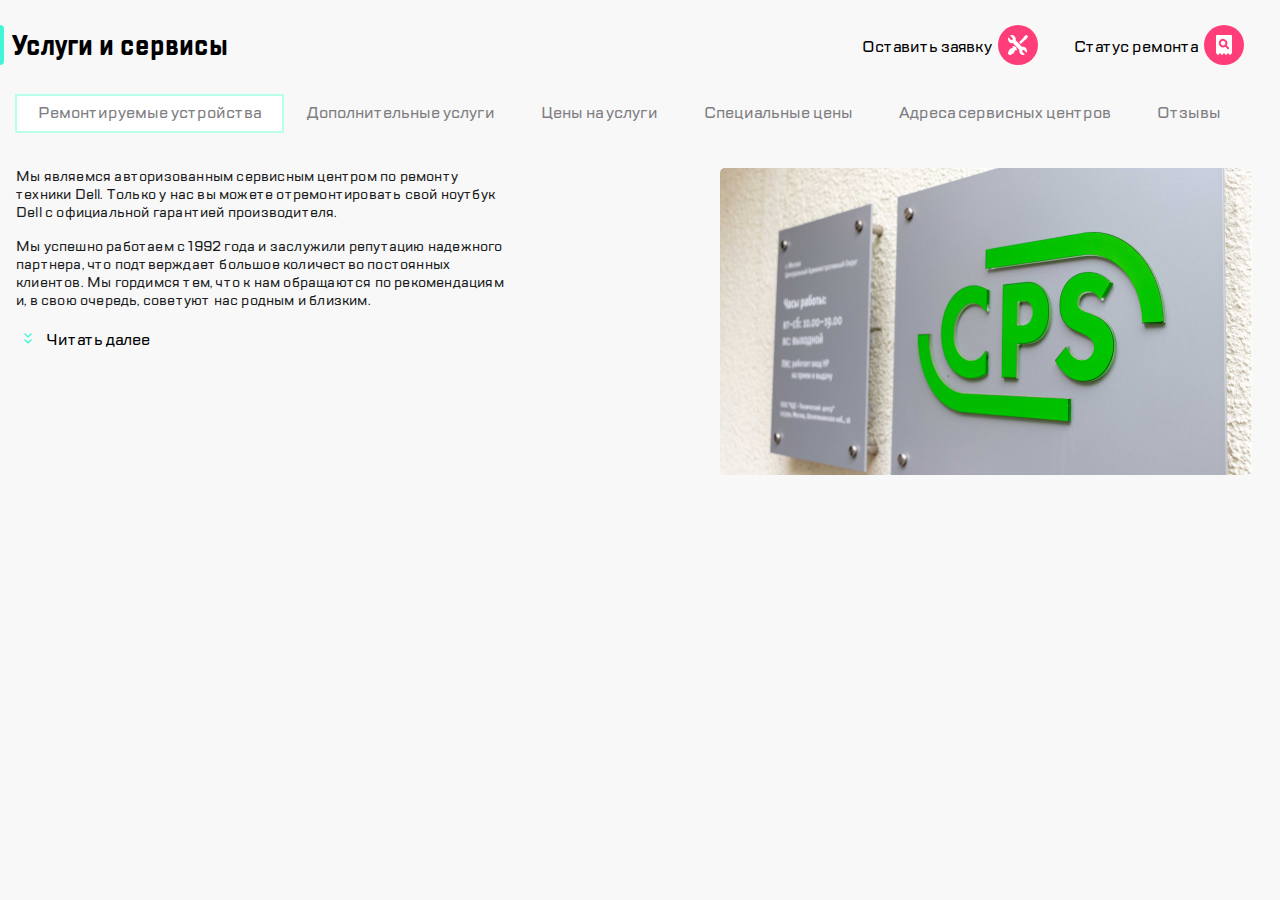
==== index.html @ d10743ae "/" ====
<!DOCTYPE html>
<html lang="en">
  <head>
    <meta charset="UTF-8" />
    <meta http-equiv="X-UA-Compatible" content="IE=edge" />
    <meta name="viewport" content="width=device-width, initial-scale=1.0" />
    <link rel="stylesheet" href="./style/normalize.css" />
    <link rel="stylesheet" href="./style/style.css" />

    <title>Document</title>
  </head>
  <body>
    <header class="header">
      <div class="header-top">
        <div class="menu-burger">
          <a class="menu-burger__link" href="#">
            <img
              class="menu-burger__img"
              src="./assets/images/burger.svg"
              alt="menu"
            />
          </a>
          <div class="header__logo">
            <a class="header__logo-link" href="#">
              <img
                class="header__logo-img"
                src="./assets/images/logo.svg"
                alt="logo"
              />
            </a>
          </div>
        </div>

        <div class="icon">
          <div class="icon-contact">
            <button type="button" class="icon-contact__btn">
              <img
                class="icon-contact__img-1"
                src="./assets/images/call.svg"
                alt="call"
              />
            </button>
            <button type="button" class="icon-contact__btn">
              <img
                class="icon-contact__img-2"
                src="./assets/images/chat.svg"
                alt="chat"
              />
            </button>
            <button type="button" class="icon-contact__btn">
              <img
                class="icon-contact__img-3"
                src="./assets/images/profile.svg"
                alt="profile"
              />
            </button>
          </div>
          <div class="icon-tool">
            <button type="button" class="icon-tool__btn1">
              <img src="./assets/images/repair.svg" alt="Оставить заявку" />
            </button>

            <button type="button" class="icon-tool__btn2">
              <img src="./assets/images/checkstatus.svg" alt="Статус ремонта" />
            </button>
          </div>
        </div>
      </div>
      <div class="header-nav">
        <div class="wrapper-for-full-screen">
          <div class="header-nav__wrapper">
            <div class="header-nav__title"><h1>Услуги и сервисы</h1></div>
          </div>
          <div class="icon-tool-for-full-srceen">
            <div class="icon-tool">
              <div class="icon-tool_wrapper">
                <p class="icon-tool__text">Оставить заявку</p>
                <button type="button" class="icon-tool__btn1">
                  <img src="./assets/images/repair.svg" alt="Оставить заявку" />
                </button>
              </div>
              <div class="icon-tool_wrapper">
                <p class="icon-tool__text">Статус ремонта</p>
                <button type="button" class="icon-tool__btn2">
                  <img
                    src="./assets/images/checkstatus.svg"
                    alt="Статус ремонта"
                  />
                </button>
              </div>
            </div>
          </div>
        </div>
        <nav class="nav">
          <ul class="nav__items">
            <li class="nav__item">
              <a class="nav__link nav__link_active">Ремонтируемые устройcтва</a>
            </li>
            <li class="nav__item">
              <a class="nav__link">Дополнительные услуги</a>
            </li>
            <li class="nav__item">
              <a class="nav__link">Цены на услуги</a>
            </li>
            <li class="nav__item">
              <a class="nav__link"> Специальные цены </a>
            </li>
            <li class="nav__item">
              <a class="nav__link">Адреса сервисных центров</a>
            </li>
            <li class="nav__item">
              <a class="nav__link">Отзывы</a>
            </li>
          </ul>
        </nav>
      </div>
    </header>
    <main class="main">
      <section class="info">
        <div class="info__wrapper">
          <div class="info__text">
            <div class="info__text-part1">
              Мы являемся авторизованным сервисным центром по ремонту техники
              Dell. Только у нас вы можете отремонтировать свой ноутбук Dell с
              официальной гарантией производителя.
            </div>
            <div class="info__text-part2">
              Мы успешно работаем с 1992 года и заслужили репутацию надежного
              партнера, что подтверждает большое количество постоянных клиентов.
              Мы гордимся тем, что к нам обращаются по рекомендациям и, в свою
              очередь, советуют нас родным и близким.
            </div>
          </div>
          <div class="info__btn">
            <span class="info__btn-icon">
              <svg
                width="24"
                height="24"
                viewBox="0 0 24 24"
                fill="none"
                xmlns="http://www.w3.org/2000/svg"
              >
                <path
                  fill-rule="evenodd"
                  clip-rule="evenodd"
                  d="M14.5001 7.50008L12.0001 10.0001L9.50008 7.50008C9.22393 7.22393 8.77622 7.22393 8.50008 7.50008C8.22393 7.77622 8.22393 8.22393 8.50008 8.50008L11.293 11.293C11.6835 11.6835 12.3167 11.6835 12.7072 11.293L15.5001 8.50008C15.7762 8.22393 15.7762 7.77622 15.5001 7.50008C15.2239 7.22393 14.7762 7.22393 14.5001 7.50008ZM14.5001 13.5001L12.0001 16.0001L9.50008 13.5001C9.22393 13.2239 8.77622 13.2239 8.50008 13.5001C8.22393 13.7762 8.22393 14.2239 8.50008 14.5001L11.293 17.293C11.6835 17.6835 12.3167 17.6835 12.7072 17.293L15.5001 14.5001C15.7762 14.2239 15.7762 13.7762 15.5001 13.5001C15.2239 13.2239 14.7762 13.2239 14.5001 13.5001Z"
                  fill="#41F6D7"
                />
              </svg>
            </span>
            <button type="button">Читать далее</button>
          </div>
        </div>
        <div class="info__img">
          <img
            src="./assets/images/mainFoto.jpg"
            height="auto"
            width="100%"
            alt="CPS"
          />
        </div>
      </section>
    </main>
  </body>
</html>
---- style/style.css ----
@import url(./fonts.css);

body {
  background-color: #F8F8F8;
  font-family: 'TT Lakes';
  font-size: 16px;
}

h1 {
  font-size: 28px;
}



/* .header-top */
.header-top {
  max-height: 80px;
  background-color: #FFFFFF;
  display: flex;
  align-items: center;
  justify-content: space-between;

}

.menu-burger {
  display: flex;
  align-items: center;
}

.menu-burger__link {
  margin: 24px 16px 24px 16px;
}

.header__logo-link {
  margin-right: 25px;
}

.icon {
  width: 340px;
  display: flex;
  justify-content: space-between;
  align-items: center;
}

.icon-contact {
  display: none;
}

.icon-tool {
  position: relative;
  font-weight: 500;
  display: flex;
  align-items: center;
  justify-content: space-between;
}

.icon-tool__text {
  white-space: nowrap;
}

/* .header-top */
/* header-nav */
.icon-tool-for-full-srceen {
  display: none;
}

.header-nav__title {
  position: relative;
  padding-left: 12px;
  margin-bottom: 32px;
  margin-top: 30px;
  font-weight: bold;
}

.header-nav__wrapper h1::before {
  content: "";
  display: block;
  position: absolute;
  height: 40px;
  width: 4px;
  background-color: #41F6D7;
  top: -5px;
  left: 0;
  border-bottom-right-radius: 20px;
  border-top-right-radius: 20px;
}

.nav__items {
  margin-left: 15px;
  margin-bottom: 35px;
  display: flex;
  flex-wrap: wrap;
}

.nav__link {
  font-weight: 500;
  white-space: nowrap;
  color: #7E7E82;
  display: block;
  padding: 8px 21px 8px 21px;
}

.nav__link {
  border: 2px solid transparent;
}

.nav__link_active {
  border: 2px solid #B8FFEC;
  background-color: white;
}

.nav__item a:hover {
  border: 2px solid #B8FFEC;
  background-color: white;
  transition: 0.5s;
}

/* header-nav */
/* info */
.info__text {
  font-size: 14px;
  font-weight: 400;
  line-height: 18px;
  letter-spacing: 0.2px;
  text-align: left;
  color: #1B1C21;
  padding-left: 16px;
}

.info__text-part1 {
  margin-bottom: 16px;
}

.info__btn {
  display: flex;
  align-items: center;
  font-size: 16px;
  font-weight: bold;
  padding-top: 16px;
  padding-bottom: 16px;
  padding-left: 16px;
}

/* info */
/* MEDIA */
/* Мобильный экран */
@media screen and (max-width: 500px) and (min-width: 320px) {
  

  .icon {
    width: 115px;
  }

  .icon-tool__btn1::before {
    content: "";
    display: block;
    position: absolute;
    height: 32px;
    width: 2px;
    background-color: #EAEAEA;
    top: 5px;
    left: -6px;
  }

  .nav__items {
    flex-wrap: nowrap;
  }

  .nav {
    overflow-x: scroll;
  }

  .info__text {
    max-width: 288px;
    max-height: 90px;
    overflow: hidden;
  }
}

/* Планшетный экран */
@media screen and (min-width: 501px) and (max-width: 800px) {
  .icon {
    width: 291px;
  }

  .icon-tool__btn1::before {
    content: "";
    display: block;
    position: absolute;
    height: 32px;
    width: 2px;
    background-color: #EAEAEA;
    top: 5px;
    left: -6px;
  }

  .icon-contact {
    display: flex;
  }

  .nav {
    overflow-x: scroll;
  }

  .nav__items {
    flex-wrap: nowrap;
  }

  .info {
    display: flex;
    justify-content: space-between;
  }

  .info__text {
    max-width: 312px;
    max-height: 160px;
    overflow: hidden;
  }

  .info__img {
    margin-right: 16px;
  }

  .info__img img {
    border-radius: 5px;
  }
}

/* Максимальный экран */
@media screen and (min-width: 801px) {
  

  .header-top {
    display: none;
  }

  .icon {
    width: 408px;
    margin-left: auto;
  }

  .wrapper-for-full-screen {
    display: flex;
    justify-content: space-between;
    align-items: center
  }

  .icon-tool-for-full-srceen {
    display: block;
  }

  .icon-tool_wrapper {
    display: flex;
    justify-content: space-between;
    margin-right: 30px;
  }

  .info {
    display: flex;
    justify-content: space-between;
  }

  .info__text {
    max-width: 490px;
    max-height: 160px;
    overflow: hidden;
  }

  .info__img {
    margin-right: 16px;
  }

  .info__img img {
    border-radius: 5px;
  }

  .info__img {
    margin-right: 28px;
  }

  .info__img img {
    border-radius: 5px;
  }
}
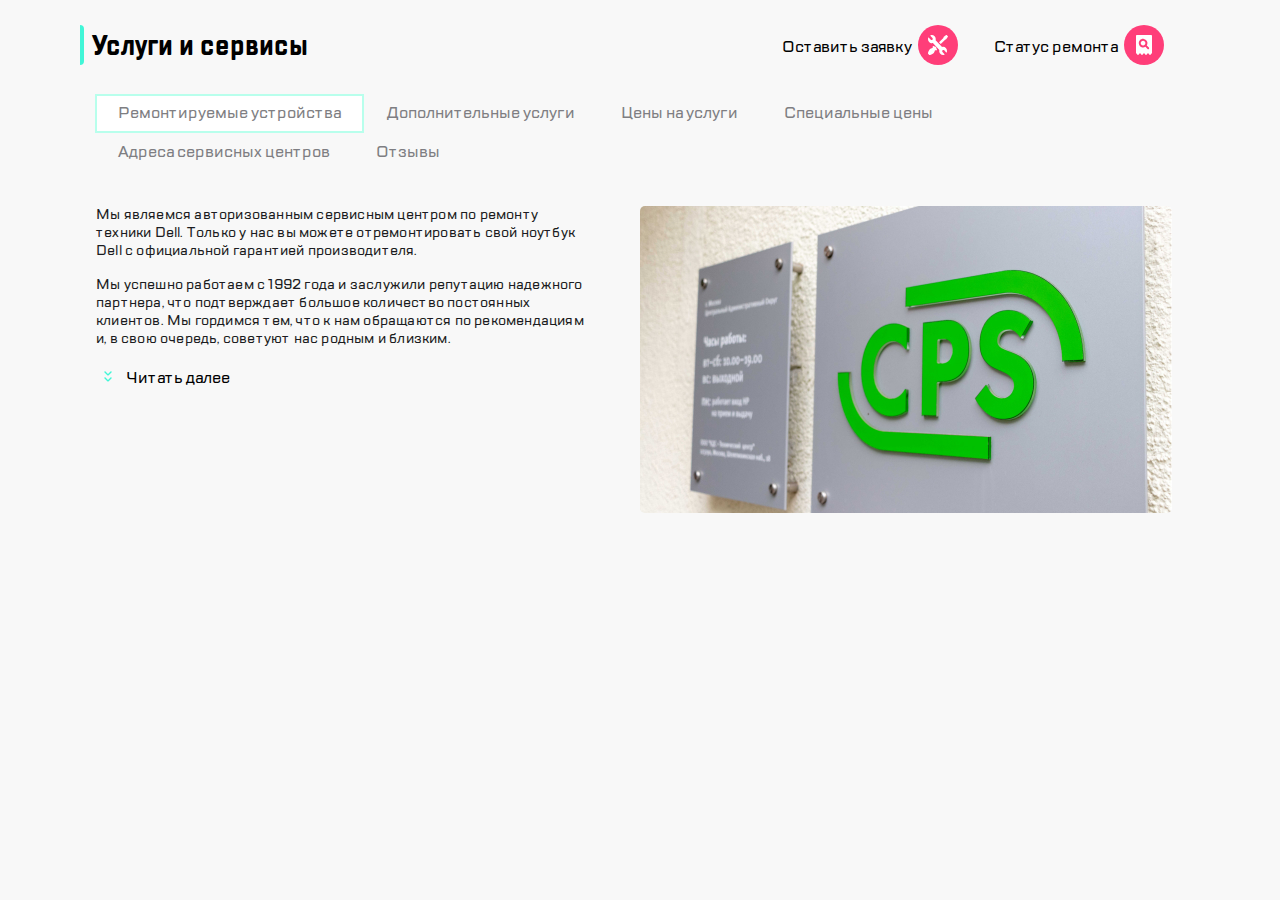
==== commit 7e891b16: "review" ====
--- a/index.html
+++ b/index.html
@@ -33,36 +33,14 @@
 
         <div class="icon">
           <div class="icon-contact">
-            <button type="button" class="icon-contact__btn">
-              <img
-                class="icon-contact__img-1"
-                src="./assets/images/call.svg"
-                alt="call"
-              />
-            </button>
-            <button type="button" class="icon-contact__btn">
-              <img
-                class="icon-contact__img-2"
-                src="./assets/images/chat.svg"
-                alt="chat"
-              />
-            </button>
-            <button type="button" class="icon-contact__btn">
-              <img
-                class="icon-contact__img-3"
-                src="./assets/images/profile.svg"
-                alt="profile"
-              />
-            </button>
+            <button type="button" class="icon-contact__phone"></button>
+            <button type="button" class="icon-contact__chat"></button>
+            <button type="button" class="icon-contact__profile"></button>
           </div>
           <div class="icon-tool">
-            <button type="button" class="icon-tool__btn1">
-              <img src="./assets/images/repair.svg" alt="Оставить заявку" />
-            </button>
+            <button type="button" class="icon-tool__application"></button>
 
-            <button type="button" class="icon-tool__btn2">
-              <img src="./assets/images/checkstatus.svg" alt="Статус ремонта" />
-            </button>
+            <button type="button" class="icon-tool__status"></button>
           </div>
         </div>
       </div>
@@ -75,18 +53,11 @@
             <div class="icon-tool">
               <div class="icon-tool_wrapper">
                 <p class="icon-tool__text">Оставить заявку</p>
-                <button type="button" class="icon-tool__btn1">
-                  <img src="./assets/images/repair.svg" alt="Оставить заявку" />
-                </button>
+                <button type="button" class="icon-tool__application"></button>
               </div>
               <div class="icon-tool_wrapper">
                 <p class="icon-tool__text">Статус ремонта</p>
-                <button type="button" class="icon-tool__btn2">
-                  <img
-                    src="./assets/images/checkstatus.svg"
-                    alt="Статус ремонта"
-                  />
-                </button>
+                <button type="button" class="icon-tool__status"></button>
               </div>
             </div>
           </div>
@@ -97,19 +68,19 @@
               <a class="nav__link nav__link_active">Ремонтируемые устройcтва</a>
             </li>
             <li class="nav__item">
-              <a class="nav__link">Дополнительные услуги</a>
+              <a class="nav__link" href="#">Дополнительные услуги</a>
             </li>
             <li class="nav__item">
-              <a class="nav__link">Цены на услуги</a>
+              <a class="nav__link" href="#">Цены на услуги</a>
             </li>
             <li class="nav__item">
-              <a class="nav__link"> Специальные цены </a>
+              <a class="nav__link" href="#"> Специальные цены </a>
             </li>
             <li class="nav__item">
-              <a class="nav__link">Адреса сервисных центров</a>
+              <a class="nav__link" href="#">Адреса сервисных центров</a>
             </li>
             <li class="nav__item">
-              <a class="nav__link">Отзывы</a>
+              <a class="nav__link" href="#">Отзывы</a>
             </li>
           </ul>
         </nav>
@@ -132,32 +103,11 @@
             </div>
           </div>
           <div class="info__btn">
-            <span class="info__btn-icon">
-              <svg
-                width="24"
-                height="24"
-                viewBox="0 0 24 24"
-                fill="none"
-                xmlns="http://www.w3.org/2000/svg"
-              >
-                <path
-                  fill-rule="evenodd"
-                  clip-rule="evenodd"
-                  d="M14.5001 7.50008L12.0001 10.0001L9.50008 7.50008C9.22393 7.22393 8.77622 7.22393 8.50008 7.50008C8.22393 7.77622 8.22393 8.22393 8.50008 8.50008L11.293 11.293C11.6835 11.6835 12.3167 11.6835 12.7072 11.293L15.5001 8.50008C15.7762 8.22393 15.7762 7.77622 15.5001 7.50008C15.2239 7.22393 14.7762 7.22393 14.5001 7.50008ZM14.5001 13.5001L12.0001 16.0001L9.50008 13.5001C9.22393 13.2239 8.77622 13.2239 8.50008 13.5001C8.22393 13.7762 8.22393 14.2239 8.50008 14.5001L11.293 17.293C11.6835 17.6835 12.3167 17.6835 12.7072 17.293L15.5001 14.5001C15.7762 14.2239 15.7762 13.7762 15.5001 13.5001C15.2239 13.2239 14.7762 13.2239 14.5001 13.5001Z"
-                  fill="#41F6D7"
-                />
-              </svg>
-            </span>
-            <button type="button">Читать далее</button>
+            <button class="info__btn-button" type="button">Читать далее</button>
           </div>
         </div>
-        <div class="info__img">
-          <img
-            src="./assets/images/mainFoto.jpg"
-            height="auto"
-            width="100%"
-            alt="CPS"
-          />
+        <div class="info__img-conteiner">
+          <img class="info__img" src="./assets/images/mainFoto.jpg" alt="CPS" />
         </div>
       </section>
     </main>
--- a/style/style.css
+++ b/style/style.css
@@ -1,6 +1,8 @@
 @import url(./fonts.css);
 
 body {
+  max-width: 1120px;
+  margin: 0 auto;
   background-color: #F8F8F8;
   font-family: 'TT Lakes';
   font-size: 16px;
@@ -15,6 +17,7 @@
 /* .header-top */
 .header-top {
   max-height: 80px;
+  max-width: 100%;
   background-color: #FFFFFF;
   display: flex;
   align-items: center;
@@ -44,6 +47,15 @@
 
 .icon-contact {
   display: none;
+}
+.icon-contact__phone::before{
+content: url(/assets/images/call.svg);
+}
+.icon-contact__chat::before{
+  content: url(/assets/images/chat.svg);
+}
+.icon-contact__profile::before{
+  content: url(/assets/images/profile.svg);
 }
 
 .icon-tool {
@@ -58,7 +70,16 @@
   white-space: nowrap;
 }
 
+.icon-tool__application::before{
+content: url(/assets/images/repair.svg);
+}
+.icon-tool__status::before{
+content: url(/assets/images/checkstatus.svg);
+}
+
 /* .header-top */
+
+
 /* header-nav */
 .icon-tool-for-full-srceen {
   display: none;
@@ -132,6 +153,7 @@
 }
 
 .info__btn {
+  color: #1B1C21;
   display: flex;
   align-items: center;
   font-size: 16px;
@@ -140,18 +162,26 @@
   padding-bottom: 16px;
   padding-left: 16px;
 }
+.info__btn::before{
+  content: url(/assets/images/expand.svg);
+  
+}
+.info__img{
+  width: 100%;
+  height: auto;
+}
 
 /* info */
 /* MEDIA */
 /* Мобильный экран */
-@media screen and (max-width: 500px) and (min-width: 320px) {
+@media screen and (max-width: 768px) and (min-width: 320px) {
   
 
   .icon {
     width: 115px;
   }
 
-  .icon-tool__btn1::before {
+  .icon-tool__application::after {
     content: "";
     display: block;
     position: absolute;
@@ -178,12 +208,12 @@
 }
 
 /* Планшетный экран */
-@media screen and (min-width: 501px) and (max-width: 800px) {
+@media screen and (min-width: 501px) and (max-width: 1120px) {
   .icon {
     width: 291px;
   }
 
-  .icon-tool__btn1::before {
+  .icon-tool__application::after {
     content: "";
     display: block;
     position: absolute;
@@ -217,11 +247,11 @@
     overflow: hidden;
   }
 
-  .info__img {
+  .info__img-conteiner{
     margin-right: 16px;
   }
 
-  .info__img img {
+  .info__img{
     border-radius: 5px;
   }
 }
@@ -266,19 +296,13 @@
     overflow: hidden;
   }
 
-  .info__img {
-    margin-right: 16px;
-  }
-
-  .info__img img {
+  .info__img-conteiner {
+  margin-right: 28px;
+  }
+
+  .info__img  {
     border-radius: 5px;
   }
 
-  .info__img {
-    margin-right: 28px;
-  }
-
-  .info__img img {
-    border-radius: 5px;
-  }
-}
+ 
+}
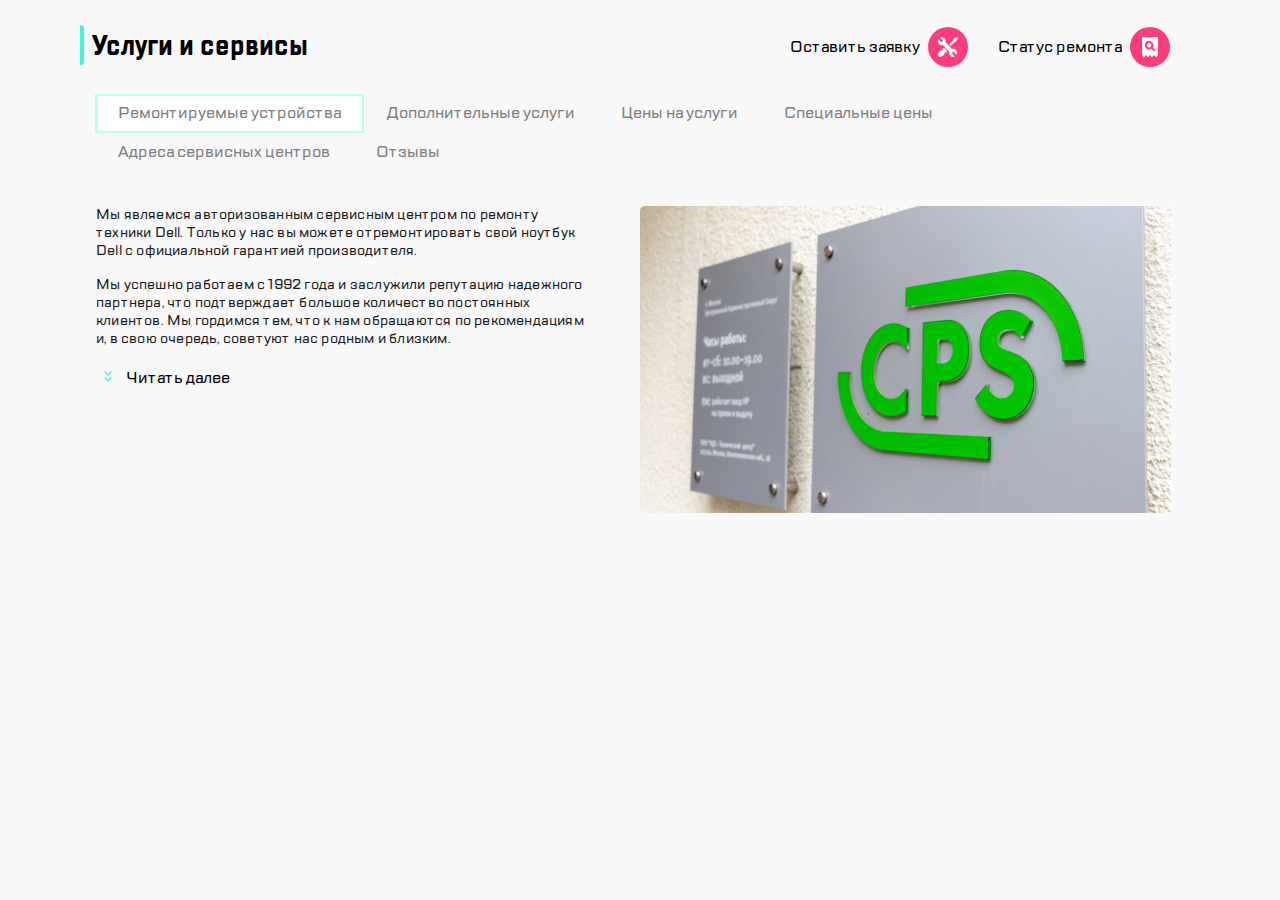
==== commit 69bef8a5: "review" ====
--- a/index.html
+++ b/index.html
@@ -33,14 +33,29 @@
 
         <div class="icon">
           <div class="icon-contact">
-            <button type="button" class="icon-contact__phone"></button>
-            <button type="button" class="icon-contact__chat"></button>
-            <button type="button" class="icon-contact__profile"></button>
+            <button
+              type="button"
+              class="icon-contact__phone icon-contact__item"
+            ></button>
+            <button
+              type="button"
+              class="icon-contact__chat icon-contact__item"
+            ></button>
+            <button
+              type="button"
+              class="icon-contact__profile icon-contact__item"
+            ></button>
           </div>
           <div class="icon-tool">
-            <button type="button" class="icon-tool__application"></button>
+            <button
+              type="button"
+              class="icon-tool__application icon-tool__item"
+            ></button>
 
-            <button type="button" class="icon-tool__status"></button>
+            <button
+              type="button"
+              class="icon-tool__status icon-tool__item"
+            ></button>
           </div>
         </div>
       </div>
--- a/style/style.css
+++ b/style/style.css
@@ -48,14 +48,24 @@
 .icon-contact {
   display: none;
 }
-.icon-contact__phone::before{
-content: url(/assets/images/call.svg);
-}
-.icon-contact__chat::before{
-  content: url(/assets/images/chat.svg);
-}
-.icon-contact__profile::before{
-  content: url(/assets/images/profile.svg);
+.icon-contact__item{
+  margin-left: 15px;
+}
+.icon-contact__phone{ 
+background: url(/assets/images/call.svg);
+width: 40px;
+height: 40px;
+
+}
+.icon-contact__chat{  
+  background: url(/assets/images/chat.svg);   
+  width: 40px;
+  height: 40px;
+}
+.icon-contact__profile{   
+  background: url(/assets/images/profile.svg);   
+  width: 40px;
+  height: 40px;
 }
 
 .icon-tool {
@@ -65,16 +75,24 @@
   align-items: center;
   justify-content: space-between;
 }
+.icon-tool__item +.icon-tool__item{
+  margin-left: 15px;
+}
 
 .icon-tool__text {
   white-space: nowrap;
-}
-
-.icon-tool__application::before{
-content: url(/assets/images/repair.svg);
-}
-.icon-tool__status::before{
-content: url(/assets/images/checkstatus.svg);
+  margin-right: 8px;
+}
+
+.icon-tool__application{
+background: url(/assets/images/repair.svg);
+width: 40px;
+height: 40px;
+}
+.icon-tool__status{
+background: url(/assets/images/checkstatus.svg);
+width: 40px;
+height: 40px;
 }
 
 /* .header-top */
@@ -189,7 +207,7 @@
     width: 2px;
     background-color: #EAEAEA;
     top: 5px;
-    left: -6px;
+    left: -16px;
   }
 
   .nav__items {
@@ -198,7 +216,7 @@
 
   .nav {
     overflow-x: scroll;
-  }
+  }after
 
   .info__text {
     max-width: 288px;
@@ -213,20 +231,21 @@
     width: 291px;
   }
 
-  .icon-tool__application::after {
-    content: "";
-    display: block;
-    position: absolute;
-    height: 32px;
-    width: 2px;
-    background-color: #EAEAEA;
-    top: 5px;
-    left: -6px;
-  }
+
 
   .icon-contact {
     display: flex;
   }
+    .icon-tool__application::after {
+      content: "";
+      display: block;
+      position: absolute;
+      height: 32px;
+      width: 2px;
+      background-color: #EAEAEA;
+      top: 5px;
+      left: -16px;
+    }
 
   .nav {
     overflow-x: scroll;
@@ -257,7 +276,7 @@
 }
 
 /* Максимальный экран */
-@media screen and (min-width: 801px) {
+@media screen and (min-width: 1120px) {
   
 
   .header-top {
@@ -283,7 +302,9 @@
     display: flex;
     justify-content: space-between;
     margin-right: 30px;
-  }
+    align-items: center;
+  }
+  
 
   .info {
     display: flex;
